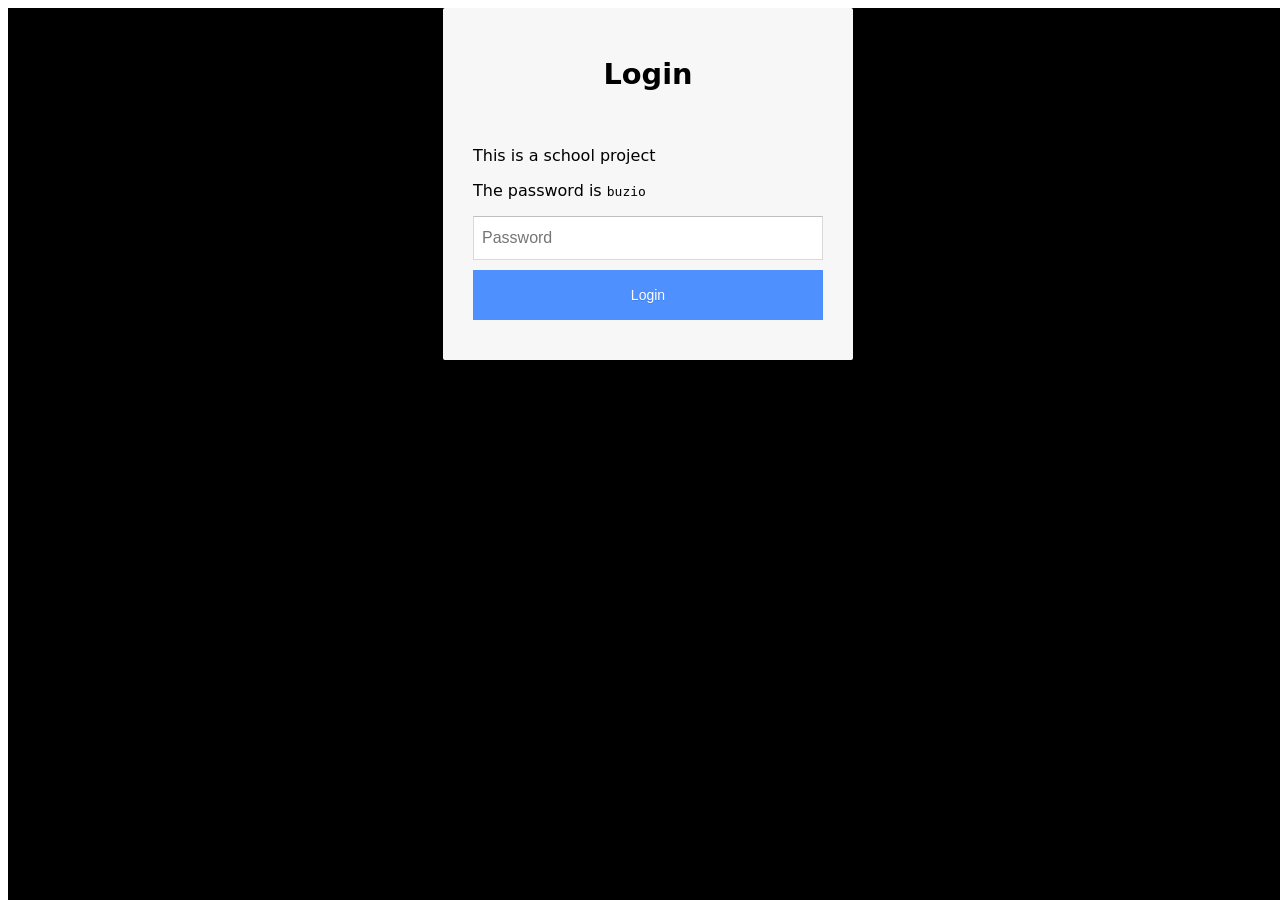
==== begivenheder.html @ f3beb807 "Lavet skelet til alle html-filer" ====
<!doctype html>
<html lang="da">
  <head>
    <meta charset="UTF-8" />
    <meta name="viewport" content="width=device-width, initial-scale=1.0" />
    <title>Forside</title>
    <meta name="robots" content="noindex" />
    <link rel="stylesheet" href="css/generel.css" />
    <link rel="stylesheet" href="css/style.css" />
    <link rel="preconnect" href="https://fonts.googleapis.com" />
    <link rel="preconnect" href="https://fonts.gstatic.com" crossorigin />
    <link href="https://fonts.googleapis.com/css2?family=Poppins:ital,wght@0,100;0,200;0,300;0,400;0,500;0,600;0,700;0,800;0,900;1,100;1,200;1,300;1,400;1,500;1,600;1,700;1,800;1,900&display=swap" rel="stylesheet" />
  </head>
  <body>
    <header>
      <a href="index.html"><img class="logo_buzio" src="img/buziotransparant.png" alt="logo" /></a>
      <div class="burger" id="burger" onclick="toggleMenu()">☰</div>
      <nav id="menu">
        <ul>
          <li><a href="menu.html">HVAD VI TILBYDER</a></li>
          <li><a href="om-os.html">OM OS</a></li>
          <li><a href="begivenheder.html">BEGIVENHEDER</a></li>
          <li><a href="kontakt.html">KONTAKT OS</a></li>
        </ul>
      </nav>
    </header>

    <main></main>

    <footer>
      <div class="footer_grid">
        <div>
          <p>Refnæsgade 47, st. Nørrebro</p>

          <div class="footer_times_grid">
            <div>
              <ul>
                <li>Mandag</li>
                <li>Tirsdag</li>
                <li>Onsdag</li>
                <li>Torsdag</li>
                <li>Fredag</li>
                <li>Lørdag</li>
                <li>Søndag</li>
              </ul>
            </div>
            <div>
              <ul>
                <li>Lukket</li>
                <li>Lukket</li>
                <li>15-22</li>
                <li>15-22</li>
                <li>15-00</li>
                <li>15-00</li>
                <li>Lukket</li>
              </ul>
            </div>
          </div>
        </div>

        <div class="footer_kontakt">
          <h3>Kontakt os:</h3>
          <p>hello@buzio.dk</p>
          <a href="https://shop.fresto.io/en/buzio/booking?fbclid=PAZXh0bgNhZW0CMTEAAadDk9Q4BpulBY5hyakHiUbHq-7938nCb5w2bIYwGAvIQYwLvLKrNh6DSdf_0w_aem_bSbhaNjPGREs4haC2Uv3WA" target="_blank" class="book-btn"> Book Bord </a>
          <!-- cta knap -->
          <h3>Følg med på Instagram:</h3>
          <a href="https://www.instagram.com/buziotaberna?utm_source=ig_web_button_share_sheet&igsh=ZDNlZDc0MzIxNw==">@buziotaberna</a>
        </div>
      </div>
    </footer>
    <script src="js/script.js"></script>
  </body>
  <script src="js/login.js"></script>
</html>
---- css/generel.css ----
img {
  max-width: 100%;
}

.poppins-light {
  font-family: "Poppins", sans-serif;
  font-weight: 300;
  font-style: normal;
}

.poppins-medium {
  font-family: "Poppins", sans-serif;
  font-weight: 500;
  font-style: normal;
}

p {
  font-family: "Poppins";
  font-weight: 300;
}

li {
  font-family: "Poppins";
  font-weight: 300;
}

a {
  font-family: "Poppins";
  font-weight: 300;
}

h3 {
  font-family: "Poppins";
  font-weight: 300;
}
---- css/style.css ----
header {
  display: flex;
  justify-content: space-between;
  align-items: center;
  padding: 20px;
  color: #0f3d6b;
}

.forside-header .logo_buzio {
  display: none;
}

/* MENU */

.burger {
  font-size: 30px;
  cursor: pointer;
}

#menu {
  position: absolute;
  top: 80px;
  right: 20px;
  background-color: white;
  padding: 40px;
  border-radius: 10px;
  display: flex;
  flex-direction: column;
  gap: 30px;
  opacity: 0;
  transform: translateY(-10px);
  pointer-events: none;
  transition:
    opacity 0.3s ease,
    transform 0.3s ease;
  box-shadow: 0 5px 20px rgba(0, 0, 0, 0.2);
}
#menu li {
  margin-bottom: 40px;

  border-bottom: 1px solid #0f3d6b;
  padding-bottom: 10px;
}
#menu a {
  color: #0f3d6b;
  text-decoration: none;
  padding: 10px 0;
  display: block;
}
#menu a:last-child {
  padding-bottom: 0 0;
}
/* Når menuen er åben */
#menu.active {
  opacity: 1;
  transform: translateY(0);
  pointer-events: auto;
}
ul {
  list-style: none;
  padding: 0;
  margin: 0;
}

/* ---- footer ---- */

.footer_grid {
  display: grid;
  grid-template-columns: 1fr 1fr;
}

.footer_times_grid {
  display: grid;
  grid-template-columns: 1fr 1fr;
}

footer li {
  padding-bottom: 10px;
}

footer p {
  padding-bottom: 30px;
}

.footer_kontakt {
  text-align: right;
}

.footer_kontakt p {
  padding: 0;
}

.book-btn {
  padding: 14px 28px;
  background: #0f3d6b;
  color: white;
  text-decoration: none;
  border-radius: 10px;
  display: inline-block;
  margin: 20px 0;
}

/* ---- logo ---- */

.logo_buzio {
  width: 140px;
  height: auto;
}
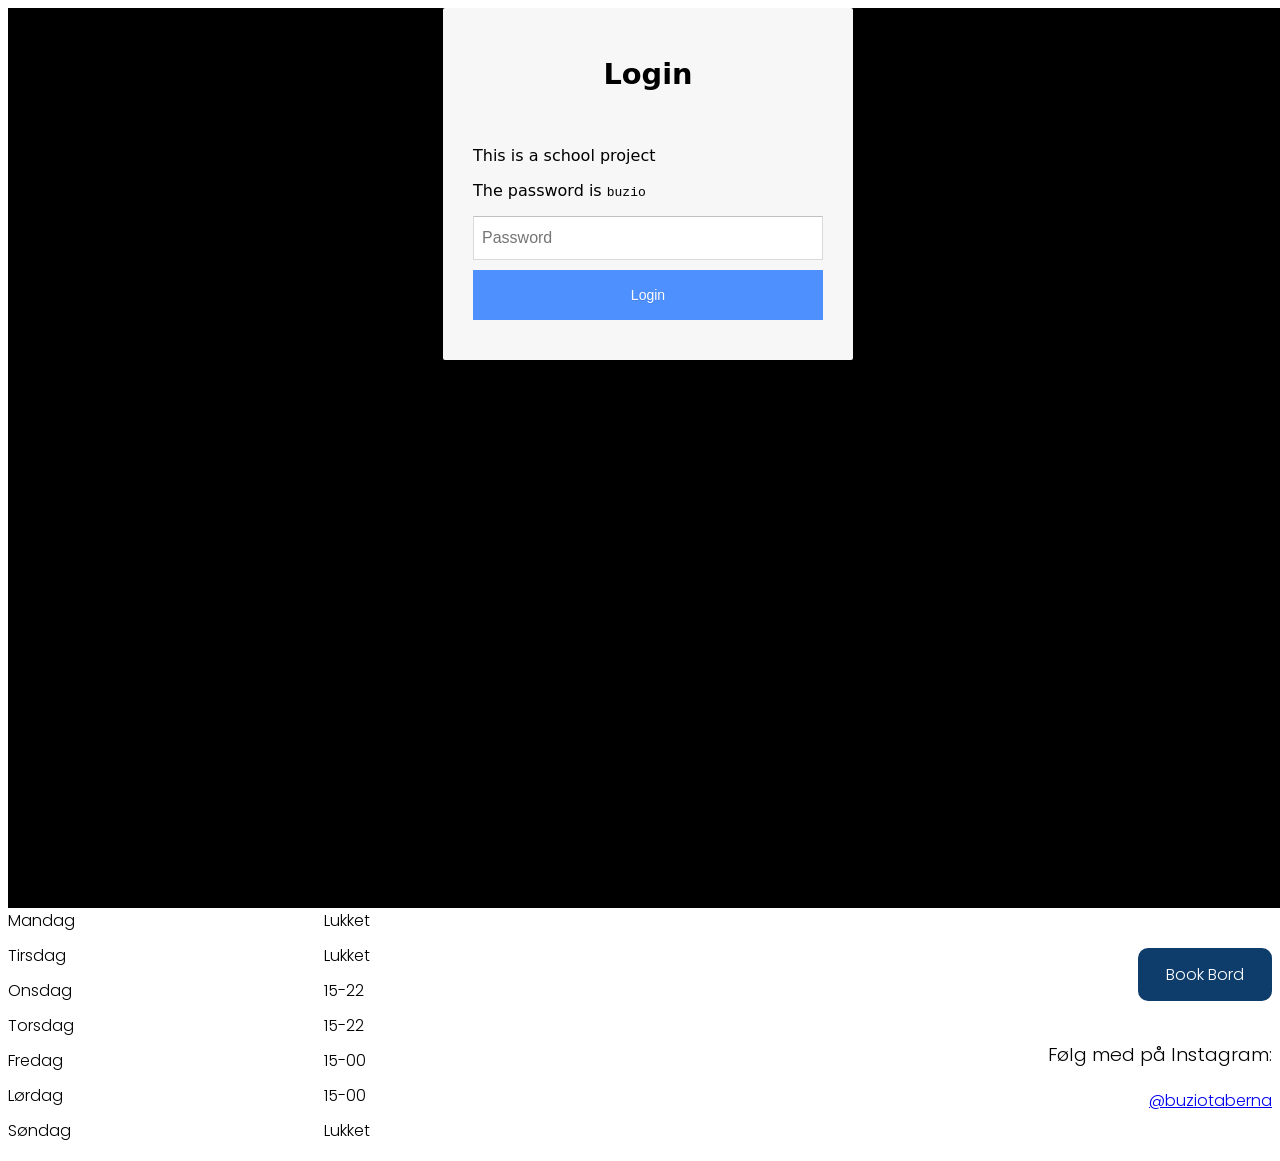
==== commit a4c9a19c: "opsætning af grids" ====
--- a/begivenheder.html
+++ b/begivenheder.html
@@ -7,6 +7,7 @@
     <meta name="robots" content="noindex" />
     <link rel="stylesheet" href="css/generel.css" />
     <link rel="stylesheet" href="css/style.css" />
+    <link rel="stylesheet" href="css/begivenheder.css" />
     <link rel="preconnect" href="https://fonts.googleapis.com" />
     <link rel="preconnect" href="https://fonts.gstatic.com" crossorigin />
     <link href="https://fonts.googleapis.com/css2?family=Poppins:ital,wght@0,100;0,200;0,300;0,400;0,500;0,600;0,700;0,800;0,900;1,100;1,200;1,300;1,400;1,500;1,600;1,700;1,800;1,900&display=swap" rel="stylesheet" />
@@ -25,7 +26,39 @@
       </nav>
     </header>
 
-    <main></main>
+    <main>
+      <h1>BEGIVENHEDER</h1>
+      <div class="begivenheder_grid">
+        <img class="begivenheder_pad" src="img/sommerbingopic.webp" alt="sommerbingo" />
+        <div>
+          <p>TORSDAG</p>
+          <p>21/5</p>
+        </div>
+        <div class="tredje">
+          <h3>SOMMER BINGO</h3>
+          <a href="https://shop.fresto.io/en/features/events/signup" target="_blank" class="book-btn"> SIGN UP</a>
+        </div>
+        <p>
+          Sommer bingo med sangria!!! Lad os skyde sommeren igang med bingo og sangria. Kom og nyd god stemning samt vind en masse fede præmie, når Jasper og Wilma råber bingotallene op! Første tal råbes kl 18, så kom før hvis i skal spise:) vi ses!
+          Ps. Prisen er inkl det første glas sangria og en bingoplade!
+        </p>
+      </div>
+      <div class="begivenheder_grid">
+        <img class="begivenheder_pad" src="img/billederafpiger.webp" alt="speeddating" />
+        <div>
+          <p>ONSDAG</p>
+          <p>10/6</p>
+        </div>
+        <div class="tredje">
+          <h3>SPEED-DATING</h3>
+          <a href="https://shop.fresto.io/en/features/events/signup" target="_blank" class="book-btn"> SIGN UP</a>
+        </div>
+        <p>
+          Speeddating på Búzio!!! Kom og mød en masse nye mennesker til en hyggelig aften med gode samtaler, grin og måske lidt sommerfugle i maven. Du får korte dates i afslappede omgivelser, og værterne sørger for god stemning hele aftenen:) Måske
+          finder du et match – måske får du bare en virkelig sjov aften. Vi ses!
+        </p>
+      </div>
+    </main>
 
     <footer>
       <div class="footer_grid">
--- a/css/generel.css
+++ b/css/generel.css
@@ -1,5 +1,9 @@
 img {
   max-width: 100%;
+}
+
+main {
+  padding: 0 100px;
 }
 
 .poppins-light {
@@ -33,3 +37,13 @@
   font-family: "Poppins";
   font-weight: 300;
 }
+
+h1 {
+  font-family: "Poppins";
+  font-weight: 500;
+}
+
+h2 {
+  font-family: "Poppins";
+  font-weight: 300;
+}
--- a/css/style.css
+++ b/css/style.css
@@ -4,10 +4,15 @@
   align-items: center;
   padding: 20px;
   color: #0f3d6b;
+  border-bottom: 1px solid #0f3d6b;
 }
 
 .forside-header .logo_buzio {
   display: none;
+}
+
+.forside-header {
+  border-bottom: none;
 }
 
 /* MENU */
@@ -15,47 +20,61 @@
 .burger {
   font-size: 30px;
   cursor: pointer;
+  position: fixed;
+  top: 20px;
+  right: 20px;
+  z-index: 2000; /* højere end menuens */
 }
 
 #menu {
-  position: absolute;
-  top: 80px;
-  right: 20px;
-  background-color: white;
-  padding: 40px;
-  border-radius: 10px;
+  position: fixed;
+  top: 0;
+  right: 0;
+  width: 50vw; /* Halvdelen af skærmen */
+  height: 100vh; /* Hele højden */
+
+  background: rgba(255, 255, 255, 0.9); /* Hvid med opacity */
+  backdrop-filter: blur(8px); /* glass-effekt */
+
+  padding: 120px 40px 40px;
+
   display: flex;
   flex-direction: column;
   gap: 30px;
+
   opacity: 0;
-  transform: translateY(-10px);
+  transform: translateX(100%); /* Starter udenfor skærmen */
   pointer-events: none;
+
   transition:
     opacity 0.3s ease,
     transform 0.3s ease;
-  box-shadow: 0 5px 20px rgba(0, 0, 0, 0.2);
+
+  box-shadow: -5px 0 20px rgba(0, 0, 0, 0.2);
+
+  z-index: 1000;
 }
+
 #menu li {
-  margin-bottom: 40px;
+  border-bottom: 1px solid #0f3d6b;
+  padding-bottom: 15px;
+}
 
-  border-bottom: 1px solid #0f3d6b;
-  padding-bottom: 10px;
-}
 #menu a {
   color: #0f3d6b;
   text-decoration: none;
   padding: 10px 0;
   display: block;
+  font-size: 1.2rem;
 }
-#menu a:last-child {
-  padding-bottom: 0 0;
-}
+
 /* Når menuen er åben */
 #menu.active {
   opacity: 1;
-  transform: translateY(0);
+  transform: translateX(0);
   pointer-events: auto;
 }
+
 ul {
   list-style: none;
   padding: 0;
@@ -106,3 +125,18 @@
   width: 140px;
   height: auto;
 }
+
+@media (max-width: 768px) {
+  #menu {
+    width: 100vw; /* Fylder hele skærmen */
+    height: 100vh;
+
+    padding: 120px 30px 40px;
+
+    border-radius: 0;
+  }
+
+  #menu a {
+    font-size: 1.5rem;
+  }
+}
--- a/css/begivenheder.css
+++ b/css/begivenheder.css
@@ -0,0 +1,15 @@
+.begivenheder_grid {
+  display: grid;
+  grid-template-columns: 1fr 1fr 1fr 3fr;
+  border-bottom: 1px solid #0f3d6b;
+  border-top: 1px solid #0f3d6b;
+}
+
+.tredje {
+  border-left: 1px solid #0f3d6b;
+  padding-left: 1rem;
+}
+
+.begivenheder_pad {
+  padding-bottom: 3.5rem;
+}
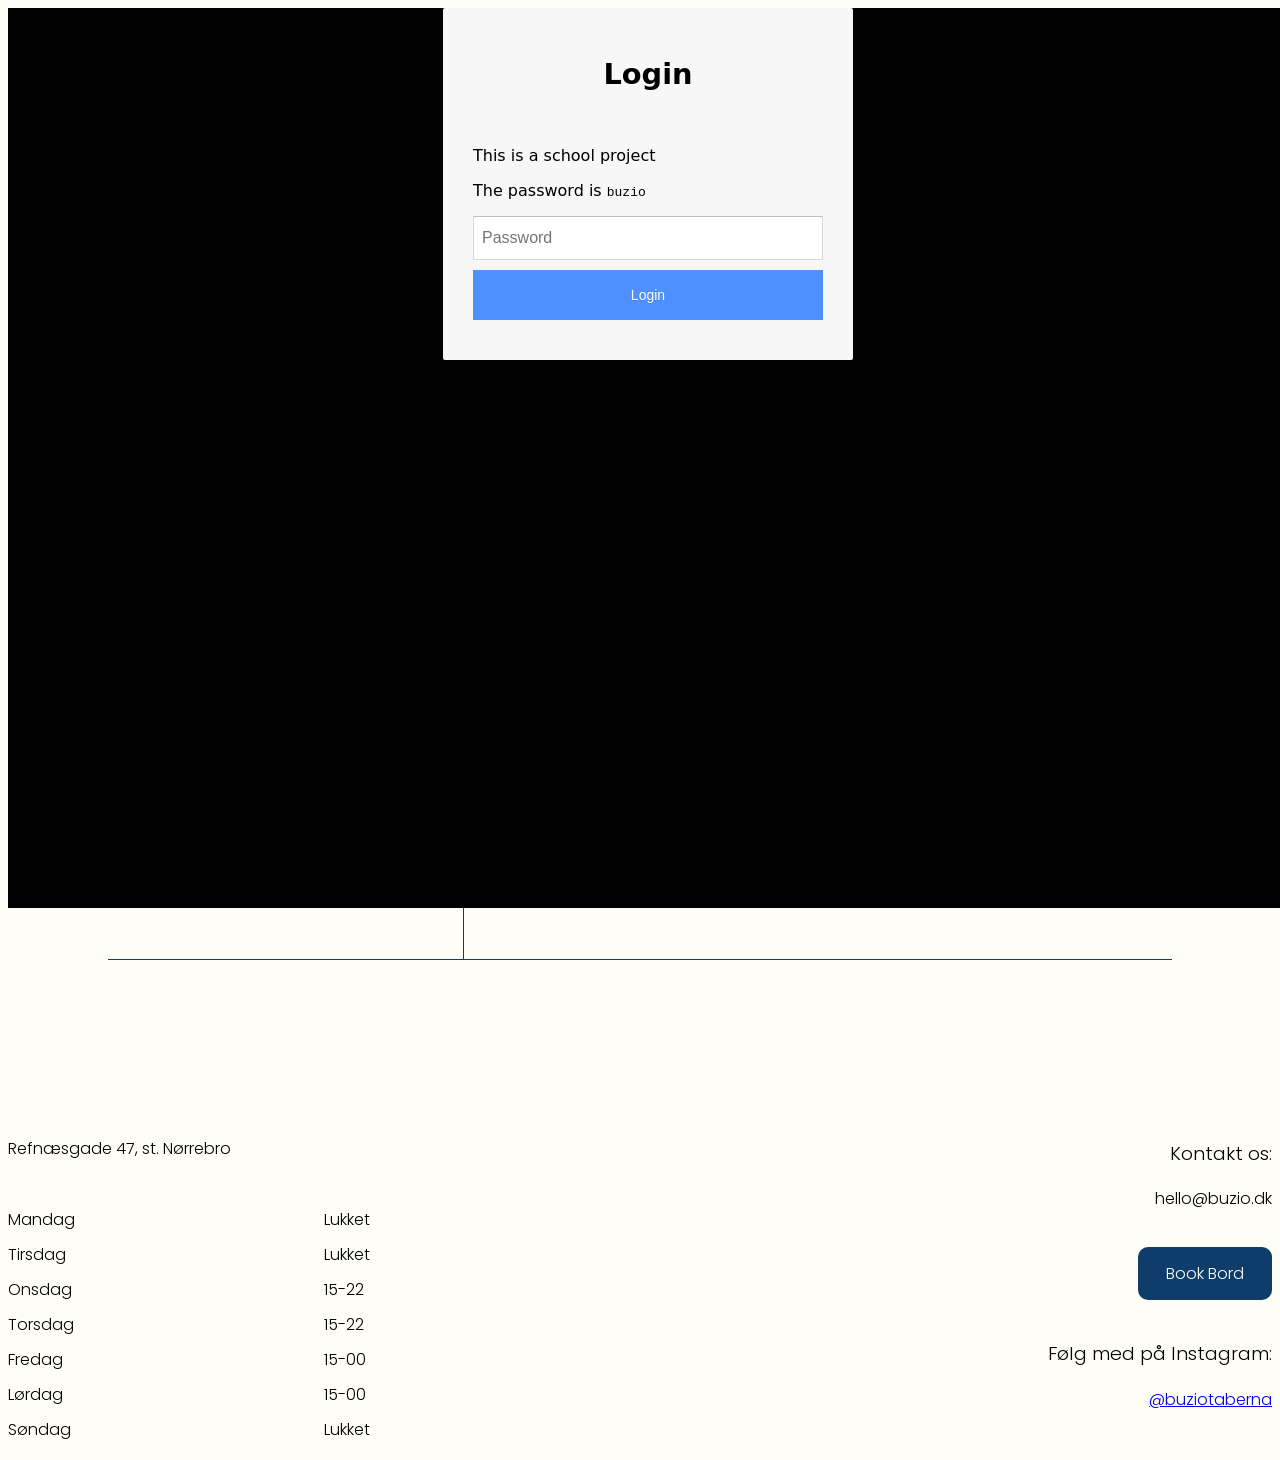
==== commit dad132e1: "padding og overskrift" ====
--- a/begivenheder.html
+++ b/begivenheder.html
@@ -3,7 +3,7 @@
   <head>
     <meta charset="UTF-8" />
     <meta name="viewport" content="width=device-width, initial-scale=1.0" />
-    <title>Forside</title>
+    <title>Begivenheder</title>
     <meta name="robots" content="noindex" />
     <link rel="stylesheet" href="css/generel.css" />
     <link rel="stylesheet" href="css/style.css" />
@@ -27,10 +27,10 @@
     </header>
 
     <main>
-      <h1>BEGIVENHEDER</h1>
+      <h1 class="overskrift">BEGIVENHEDER</h1>
       <div class="begivenheder_grid">
         <img class="begivenheder_pad" src="img/sommerbingopic.webp" alt="sommerbingo" />
-        <div>
+        <div class="dato">
           <p>TORSDAG</p>
           <p>21/5</p>
         </div>
@@ -45,7 +45,7 @@
       </div>
       <div class="begivenheder_grid">
         <img class="begivenheder_pad" src="img/billederafpiger.webp" alt="speeddating" />
-        <div>
+        <div class="dato">
           <p>ONSDAG</p>
           <p>10/6</p>
         </div>
--- a/css/begivenheder.css
+++ b/css/begivenheder.css
@@ -1,3 +1,7 @@
+body {
+  background-color: #fffef6;
+}
+
 .begivenheder_grid {
   display: grid;
   grid-template-columns: 1fr 1fr 1fr 3fr;
@@ -10,6 +14,28 @@
   padding-left: 1rem;
 }
 
+.tredje h3 {
+  font-weight: 400;
+}
+
 .begivenheder_pad {
   padding-bottom: 3.5rem;
 }
+
+.overskrift {
+  text-align: center;
+  color: black;
+  font-weight: 500;
+  font-size: 3.5rem;
+  padding-bottom: 3rem;
+  padding-top: 2rem;
+}
+
+.dato {
+  text-align: right;
+  padding-right: 1rem;
+}
+
+footer {
+  padding-top: 10rem;
+}
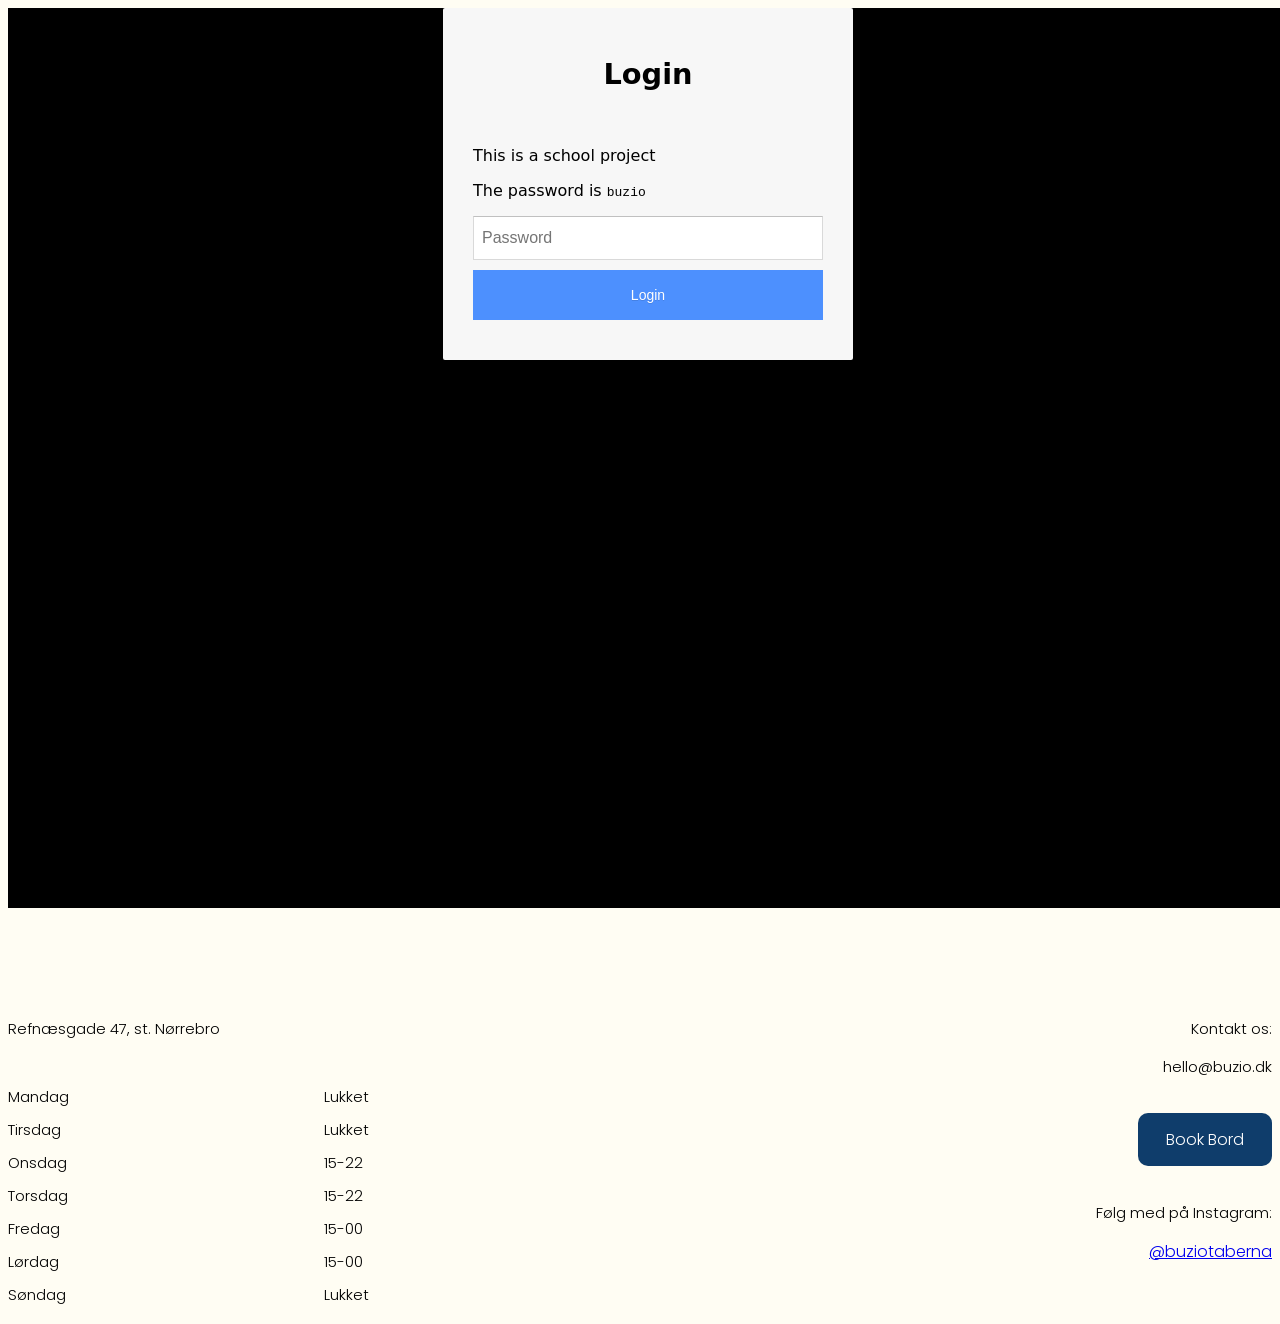
==== commit d00f27f5: "favicon" ====
--- a/begivenheder.html
+++ b/begivenheder.html
@@ -5,6 +5,7 @@
     <meta name="viewport" content="width=device-width, initial-scale=1.0" />
     <title>Begivenheder</title>
     <meta name="robots" content="noindex" />
+    <link rel="icon" type="img/webp" href="img/buzio logo.webp" />
     <link rel="stylesheet" href="css/generel.css" />
     <link rel="stylesheet" href="css/style.css" />
     <link rel="stylesheet" href="css/begivenheder.css" />
--- a/css/generel.css
+++ b/css/generel.css
@@ -1,9 +1,9 @@
+body {
+  background-color: #fffdf3;
+}
+
 img {
   max-width: 100%;
-}
-
-main {
-  padding: 0 100px;
 }
 
 .poppins-light {
@@ -41,9 +41,11 @@
 h1 {
   font-family: "Poppins";
   font-weight: 500;
+  letter-spacing: 12px;
 }
 
 h2 {
   font-family: "Poppins";
   font-weight: 300;
+  letter-spacing: 16px;
 }
--- a/css/style.css
+++ b/css/style.css
@@ -95,10 +95,12 @@
 
 footer li {
   padding-bottom: 10px;
+  font-size: 15px;
 }
 
 footer p {
   padding-bottom: 30px;
+  font-size: 15px;
 }
 
 .footer_kontakt {
@@ -107,6 +109,10 @@
 
 .footer_kontakt p {
   padding: 0;
+}
+
+.footer_kontakt h3 {
+  font-size: 15px;
 }
 
 .book-btn {
@@ -128,7 +134,7 @@
 
 @media (max-width: 768px) {
   #menu {
-    width: 100vw; /* Fylder hele skærmen */
+    width: 70vw; /* Fylder hele skærmen */
     height: 100vh;
 
     padding: 120px 30px 40px;
--- a/css/begivenheder.css
+++ b/css/begivenheder.css
@@ -1,5 +1,9 @@
 body {
-  background-color: #fffef6;
+  background-color: #fffdf3;
+}
+
+main {
+  padding: 0 300px;
 }
 
 .begivenheder_grid {
@@ -26,7 +30,7 @@
   text-align: center;
   color: black;
   font-weight: 500;
-  font-size: 3.5rem;
+  font-size: 3rem;
   padding-bottom: 3rem;
   padding-top: 2rem;
 }
@@ -39,3 +43,45 @@
 footer {
   padding-top: 10rem;
 }
+
+@media (max-width: 768px) {
+  .begivenheder_grid {
+    grid-template-columns: 1fr 1fr 1fr;
+  }
+  .begivenheder_grid p {
+    grid-column: span 3;
+    padding-bottom: 2rem;
+  }
+
+  .overskrift {
+    font-size: 2rem;
+  }
+
+  main {
+    padding: 0 70px;
+  }
+
+  .book-btn {
+    width: 70%;
+    text-align: center;
+
+    padding: 1rem;
+    font-size: 1.1rem;
+
+    border-radius: 12px;
+  }
+
+  .footer_grid {
+    grid-template-columns: 1fr;
+    text-align: center;
+    padding: 30px 20px;
+  }
+
+  .footer_kontakt {
+    text-align: center;
+  }
+
+  .footer_times_grid {
+    justify-content: center;
+  }
+}
